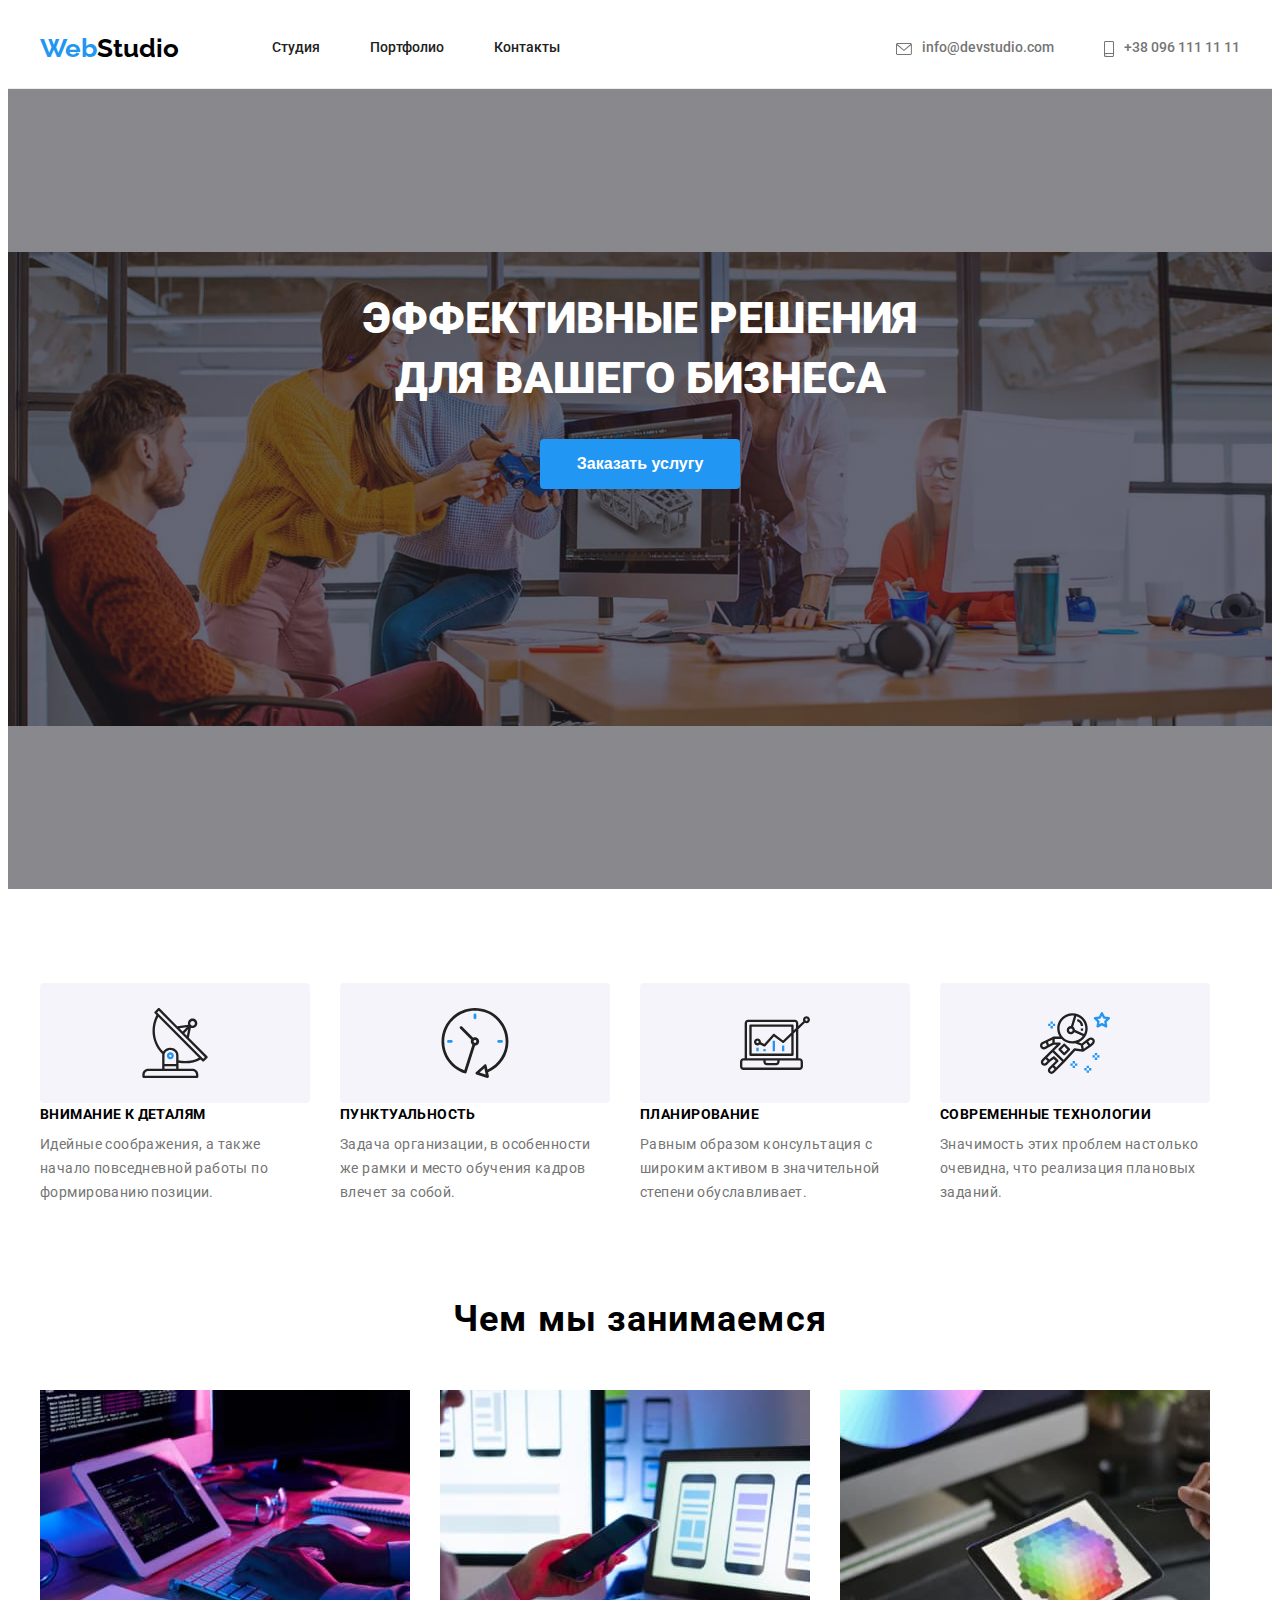
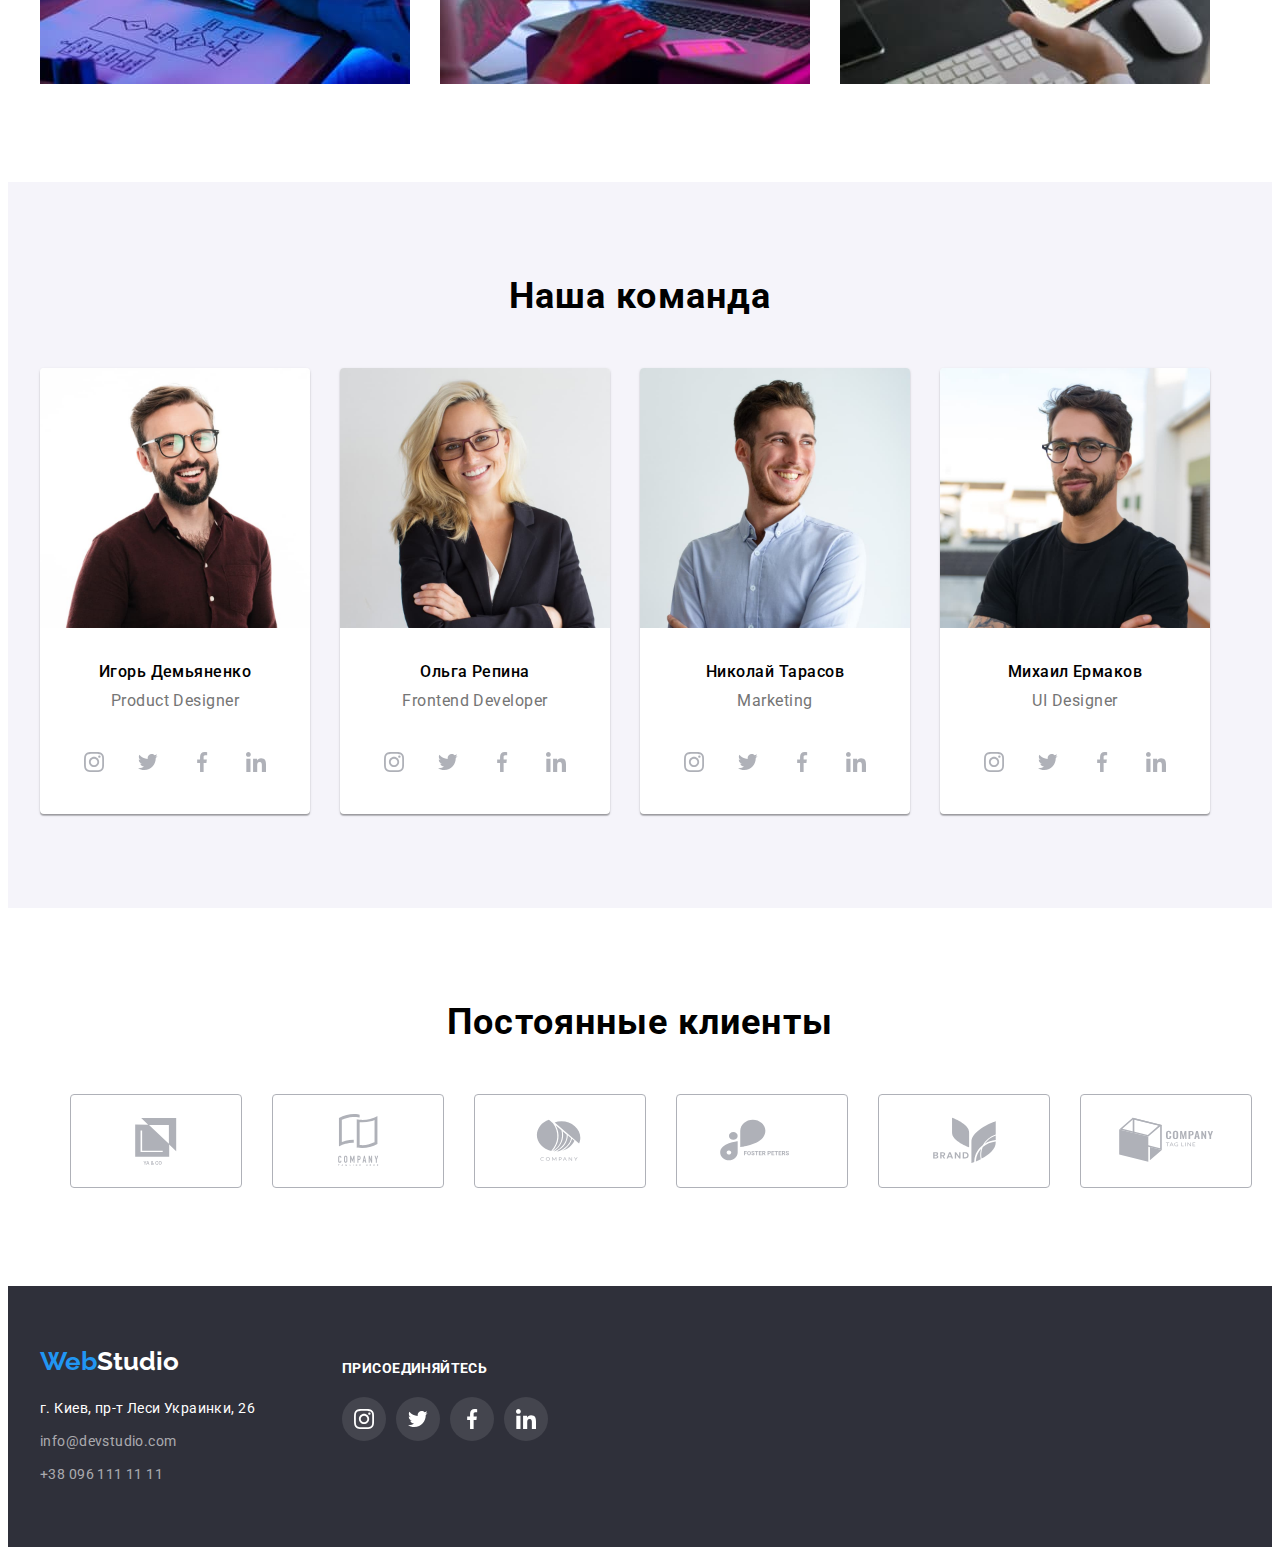
==== index.html @ e16da14d "in process" ====
<!DOCTYPE html>
<html lang="ru">

<head>
    <meta charset="UTF-8">
    <meta http-equiv="X-UA-Compatible" content="IE=edge">
    <meta name="viewport" content="width=device-width, initial-scale=1.0">
    <title>WebStudio</title>
    <link rel="preconnect" href="https://fonts.googleapis.com">
    <link rel="preconnect" href="https://fonts.gstatic.com" crossorigin>
    <link
        href="https://fonts.googleapis.com/css2?family=Raleway:wght@700&amp;family=Roboto:wght@400;500;700;900&amp;display=swap"
        rel="stylesheet">
    <link rel="stylesheet" href="https://cdnjs.cloudflare.com/ajax/libs/modern-normalize/1.1.0/modern-normalize.min.css"
        integrity="sha512-wpPYUAdjBVSE4KJnH1VR1HeZfpl1ub8YT/NKx4PuQ5NmX2tKuGu6U/JRp5y+Y8XG2tV+wKQpNHVUX03MfMFn9Q=="
        crossorigin="anonymous" referrerpolicy="no-referrer" />
    <link rel="stylesheet" href="./css/styles.css">
</head>

<body>
    <header class="header">
        <div class="main-nav container">
            <a href="./index.html" class="link-logo"><span class="logo">Web</span><span class="logo-b">Studio</span></a>
            <nav>
                <ul class="site-nav list">
                    <li class="item">
                        <a href="./index.html" class="link">Студия</a>
                    </li>
                    <li class="item">
                        <a href="./portfolio.html" class="link">Портфолио</a>
                    </li>
                    <li class="item">
                        <a href="#" class="link">Контакты</a>
                    </li>
                </ul>
            </nav>
            <div class="registration">
            <ul class="auth-nav list">
                <li class="item">                    
                    <a class="mail-tel" href="mailto:info@devstudio.com"><svg class="icon icon-mt" width="16" height="12">
                        <use href="./images/icons.svg#massage">
                        </use>
                    </svg>info@devstudio.com</a>
                </li>
                <li class="item">                    
                    <a href="tel:+380961111111" class="mail-tel"><svg class="icon icon-mt" width="10" height="16">
                        <use href="./images/icons.svg#smartphone">
                        </use>
                    </svg>+38 096 111 11 11</a>
                </li>
            </ul>
            </div>
        </div>
    </header>
    <main>

        <!-- Hero -->
        <section class="hero-bg">
            <div class="container hero">
                <h1 class="hero"><span class="hero-text">ЭФФЕКТИВНЫЕ РЕШЕНИЯ</span><br /><span class="hero-text">ДЛЯ ВАШЕГО БИЗНЕСА</span></h1>
                <button type="button" class="button"><span class="hero-text btn-text">Заказать услугу</span></button>
            </div>
        </section>

        <!-- Benefits -->

        <section class="section">
            <div class="container">
                <h2 class="benefits">Преимущества</h2>
                <ul class="container-benefits list">
                    <li class="item">
                        <svg class="icon" width="270" height="120">
                            <use href="./images/icons.svg#antenna">
                            </use>
                        </svg>
                        <h3 class="benefits-name">Внимание к деталям</h3>
                        <p class="benefits-item">Идейные соображения, а также начало повседневной работы по формированию
                            позиции.</p>
                    </li>
                    <li class="item">
                        <svg class="icon" width="270" height="120">
                            <use href="./images/icons.svg#clock">
                            </use>
                        </svg>
                        <h3 class="benefits-name">Пунктуальность</h3>
                        <p class="benefits-item">Задача организации, в особенности же рамки и место обучения кадров
                            влечет за собой.</p>
                    </li>
                    <li class="item">
                        <svg class="icon" width="270" height="120">
                            <use href="./images/icons.svg#monitor">
                            </use>
                        </svg>
                        <h3 class="benefits-name">Планирование</h3>
                        <p class="benefits-item">Равным образом консультация с широким активом в значительной степени
                            обуславливает.</p>
                    </li>
                    <li class="item">
                        <svg class="icon" width="270" height="120">
                            <use href="./images/icons.svg#astronaut">
                            </use>
                        </svg>
                        <h3 class="benefits-name">Современные технологии</h3>
                        <p class="benefits-item">Значимость этих проблем настолько очевидна, что реализация плановых
                            заданий.</p>
                    </li>
                </ul>
            </div>
        </section>

        <!-- Services -->

        <section class="section section-services">
            <div class="container">
                <h2 class="services">Чем мы занимаемся</h2>
                <ul class="container-services list">
                    <li class="item">
                        <a href="#" class="link"><img src="./images/img1.jpg" alt="Разработчик набирает код"
                                width="370"></a>
                    </li>
                    <li class="item">
                        <a href="#" class="link"><img src="./images/img2.jpg" alt="Разработчик тестирует программу"
                                width="370"></a>
                    </li>
                    <li class="item">
                        <a href="#" class="link"><img src="./images/img3.jpg" alt="Разработчик подбирает цвет"
                                width="370"></a>
                    </li>
                </ul>
            </div>
        </section>

        <!-- Command -->

        <section class="command section section-com">
            <div class="container">
                <h2 class="command-name">Наша команда</h2>
                <ul class="container-command list">
                    <li class="item command-item">                        
                        <img src="./images/img11.jpg" alt="Игорь Демьяненко" width="270">
                        <h3 class="crewman">Игорь Демьяненко</h3>
                        <p lang="en" class="crewman-specification">Product Designer</p>
                        <ul class="social-network list">
                            <li class="social-network-icon">
                                <a href="#" class="link item-icon">
                                    <svg class="icon-nw" width="20px" heiht="20px">
                                        <use href="./images/icons.svg#instagram"></use>
                                    </svg>
                                </a>
                        
                            </li>
                            <li class="social-network-icon">
                                <a href="#" class="link item-icon">
                                    <svg class="icon-nw" width="20px" heiht="20px">
                                        <use href="./images/icons.svg#twitter"></use>
                                    </svg>
                                </a>
                        
                            </li>
                            <li class="social-network-icon">
                                <a href="#" class="link item-icon">
                                    <svg class="icon-nw" width="20px" heiht="20px">
                                        <use href="./images/icons.svg#facebook"></use>
                                    </svg>
                                </a>
                        
                            </li>
                            <li class="social-network-icon">
                                <a href="#" class="link item-icon">
                                    <svg class="icon-nw" width="20px" heiht="20px">
                                        <use href="./images/icons.svg#linkedin"></use>
                                    </svg>
                                </a>
                        
                            </li>
                        </ul>
                    </li>
                    <li class="item">
                        <img src="./images/img22.jpg" alt="Ольга Репина" width="270">
                        <h3 class="crewman">Ольга Репина</h3>
                        <p lang="en" class="crewman-specification">Frontend Developer</p>
                        <ul class="social-network list">
                            <li class="social-network-icon">
                                <a href="#" class="link item-icon">
                                    <svg class="icon-nw" width="20px" heiht="20px">
                                        <use href="./images/icons.svg#instagram"></use>
                                    </svg>
                                </a>
                        
                            </li>
                            <li class="social-network-icon">
                                <a href="#" class="link item-icon">
                                    <svg class="icon-nw" width="20px" heiht="20px">
                                        <use href="./images/icons.svg#twitter"></use>
                                    </svg>
                                </a>
                        
                            </li>
                            <li class="social-network-icon">
                                <a href="#" class="link item-icon">
                                    <svg class="icon-nw" width="20px" heiht="20px">
                                        <use href="./images/icons.svg#facebook"></use>
                                    </svg>
                                </a>
                        
                            </li>
                            <li class="social-network-icon">
                                <a href="#" class="link item-icon">
                                    <svg class="icon-nw" width="20px" heiht="20px">
                                        <use href="./images/icons.svg#linkedin"></use>
                                    </svg>
                                </a>
                        
                            </li>
                        </ul>
                    </li>
                    <li class="item">
                        <img src="./images/img33.jpg" alt="Николай Тарасов" width="270">
                        <h3 class="crewman">Николай Тарасов</h3>
                        <p lang="en" class="crewman-specification">Marketing</p>
                        <ul class="social-network list">
                            <li class="social-network-icon">
                                <a href="#" class="link item-icon">
                                    <svg class="icon-nw" width="20px" heiht="20px">
                                        <use href="./images/icons.svg#instagram"></use>
                                    </svg>
                                </a>
                        
                            </li>
                            <li class="social-network-icon">
                                <a href="#" class="link item-icon">
                                    <svg class="icon-nw" width="20px" heiht="20px">
                                        <use href="./images/icons.svg#twitter"></use>
                                    </svg>
                                </a>
                        
                            </li>
                            <li class="social-network-icon">
                                <a href="#" class="link item-icon">
                                    <svg class="icon-nw" width="20px" heiht="20px">
                                        <use href="./images/icons.svg#facebook"></use>
                                    </svg>
                                </a>
                        
                            </li>
                            <li class="social-network-icon">
                                <a href="#" class="link item-icon">
                                    <svg class="icon-nw" width="20px" heiht="20px">
                                        <use href="./images/icons.svg#linkedin"></use>
                                    </svg>
                                </a>
                        
                            </li>
                        </ul>
                    </li>
                    <li class="item">
                        <img src="./images/img44.jpg" alt="Михаил Ермаков" width="270">
                        <h3 class="crewman">Михаил Ермаков</h3>
                        <p lang="en" class="crewman-specification">UI Designer</p>
                        <ul class="social-network list">
                            <li class="social-network-icon">
                                <a href="#" class="link item-icon">
                                    <svg class="icon-nw" width="20px" heiht="20px">
                                        <use href="./images/icons.svg#instagram"></use>
                                    </svg>
                                </a>
                        
                            </li>
                            <li class="social-network-icon">
                                <a href="#" class="link item-icon">
                                    <svg class="icon-nw" width="20px" heiht="20px">
                                        <use href="./images/icons.svg#twitter"></use>
                                    </svg>
                                </a>
                        
                            </li>
                            <li class="social-network-icon">
                                <a href="#" class="link item-icon">
                                    <svg class="icon-nw" width="20px" heiht="20px">
                                        <use href="./images/icons.svg#facebook"></use>
                                    </svg>
                                </a>
                        
                            </li>
                            <li class="social-network-icon">
                                <a href="#" class="link item-icon">
                                    <svg class="icon-nw" width="20px" heiht="20px">
                                        <use href="./images/icons.svg#linkedin"></use>
                                    </svg>
                                </a>
                        
                            </li>
                        </ul>
                    </li>
                </ul>
                
            </div>
        </section>
        <!-- Clients -->
        <section class="section">
            <div class="container">
            <h2 class="clients">Постоянные клиенты</h2>
            <ul class="clients-list list">
                <li>
                    <a href="#" class="clients-link">
                    <svg class="clients-icon" width="170" height="92">
                        <use href="./images/icons.svg#client-1-1"></use>
                    </svg>
                    </a>
                </li>
                <li>
                    <a href="#" class="clients-link">
                    <svg class="clients-icon" width="170" height="92">
                        <use href="./images/icons.svg#client-2-1"></use>
                    </svg>
                    </a>
                </li>
                <li>
                    <a href="#" class="clients-link">
                    <svg class="clients-icon" width="170" height="92">
                        <use href="./images/icons.svg#client-3-1"></use>
                    </svg>
                    </a>
                </li>
                <li>
                    <a href="#" class="clients-link">
                    <svg class="clients-icon" width="170" height="92">
                        <use href="./images/icons.svg#client-4"></use>
                    </svg>
                    </a>
                </li>
                <li>
                    <a href="#" class="clients-link">
                    <svg class="clients-icon" width="170" height="92">
                        <use href="./images/icons.svg#client-5-1"></use>
                    </svg>
                    </a>
                </li>
                <li>
                    <a href="#" class="clients-link">
                    <svg class="clients-icon" width="170" height="92">
                        <use href="./images/icons.svg#client-6-1"></use>
                    </svg>
                    </a>
                </li>
            </ul>
            </div>
        </section>

    </main>

    <!-- Footer -->

    <footer class="footer">
        <div class="container container-footer">
            <div class="container-footer-1">
            <a href="./index.html" class="link-logo link-logo-footer"><span class="logo">Web</span><span class="logo-b-footer">Studio</span></a>
            <address>
                <ul class="list">
                    <li>
                        <a href="https://goo.gl/maps/Gw6oFN7DVB9urLdV7" rel="noreferrer nofolow" class="adress">г. Киев,
                            пр-т Леси Украинки, 26</a>
                    </li>
                    <li>
                        <a href="mailto:info@devstudio.com" class="mail-tel-footer">info@devstudio.com</a>
                    </li>
                    <li>
                        <a href="tel:+380961111111" class="mail-tel-footer">+38 096 111 11 11</a>
                    </li>
                </ul>
            </address>
            </div>
            <div class="container-footer-2">
                <h2 class="footer-list-name">присоединяйтесь</h2>
                <ul class="social-network list">
                    <li class="social-network-icon">
                        <a href="#" class="link item-icon-footer">
                            <svg class="icon-nw" width="20px" heiht="20px">
                                <use href="./images/icons.svg#instagram"></use>
                            </svg>
                        </a>
                
                    </li>
                    <li class="social-network-icon">
                        <a href="#" class="link item-icon-footer">
                            <svg class="icon-nw" width="20px" heiht="20px">
                                <use href="./images/icons.svg#twitter"></use>
                            </svg>
                        </a>
                
                    </li>
                    <li class="social-network-icon">
                        <a href="#" class="link item-icon-footer">
                            <svg class="icon-nw" width="20px" heiht="20px">
                                <use href="./images/icons.svg#facebook"></use>
                            </svg>
                        </a>
                
                    </li>
                    <li class="social-network-icon">
                        <a href="#" class="link item-icon-footer">
                            <svg class="icon-nw" width="20px" heiht="20px">
                                <use href="./images/icons.svg#linkedin"></use>
                            </svg>
                        </a>
                
                    </li>
                </ul>
            </div>
        </div>
    </footer>
</body>

</html>
---- css/styles.css ----
:root {
  --content-text-color: #757575;
  --title-text-color: #212121;
  --accent-text-color: #2196f3;
}

body {
  font-family: "Roboto", sans-serif;
  font-style: normal;
}

h1,
h2,
h3,
h4,
h5,
h6,
p,
ul {
  margin: 0;
  padding: 0;
}
.header {
  background-color: #ffffff;
  border-bottom: 1px solid #ececec;
}
.main-nav {
  display: flex;
  align-items: center;
  margin-top: 32px;
}
.site-nav {
  display: flex;
  align-items: center;
}
.site-nav .link {
  display: block;
  padding-top: 32px;
  padding-bottom: 32px;
  padding-left: 0px;

  text-decoration: none;
  font-style: normal;
  font-weight: 500;
  font-size: 14px;
  line-height: 1.14;
  color: var(--title-text-color);
}
.site-nav .item:not(:last-child) {
  margin-right: 50px;
}
.auth-nav {
  display: flex;
  align-items: center;
}

.registration {
  display: flex;
  margin-left: auto;
  align-items: center;
}

.icon-mt {
  margin-top: 32px;
  margin-right: 10px;
  fill: var(--content-text-color);
}

.item > .icon {
  padding: 0;
  margin-top: ;
  margin-bottom: 0;
}
.auth-nav > .item + .item {
  margin-left: 50px;
}
.auth-nav > .mail-tel {
  display: block;
}

.container {
  width: 1200px;
  padding-right: 15px;
  padding-left: 15px;
  margin: 0 auto;
}
.list {
  list-style: none;
}
.link-logo {
  margin-right: 93px;
  text-decoration: none;
  font-family: "Raleway", sans-serif;
  font-style: normal;
  font-weight: bold;
  font-size: 26px;
  line-height: 1.19;
}
.logo {
  font-family: "Raleway", sans-serif;
  color: #2196f3;
}
.logo-b {
  font-family: "Raleway", sans-serif;
  color: black;
}
.link {
  text-decoration: none;
  font-style: normal;
  font-weight: 500;
  font-size: 14px;
  line-height: 1.14;
  color: var(--title-text-color);
}
.link:hover,
.link:focus {
  color: #2196f3;
}
.mail-tel {
  text-decoration: none;
  font-style: normal;
  font-weight: 500;
  font-size: 14px;
  line-height: 1.14;
  color: var(--content-text-color);
  display: flex;
  align-items: center;
}
.auth-nav .mail-tel:hover,
.auth-nav .mail-tel:focus {
  color: var(--accent-text-color);
}
.auth-nav .mail-tel:hover .icon-mt,
.auth-nav .mail-tel:focus .icon-mt {
  fill: var(--accent-text-color);
}

.section {
  padding-top: 94px;
}

/* Hero */

.hero {
  font-size: 44px;
  line-height: 1.36;
  font-weight: 900;
  text-align: center;
}
.hero-bg {
  height: 600px;
  background-color: #c4c4c4;
  background-image: linear-gradient(
      rgba(47, 48, 58, 0.4),
      rgba(47, 48, 58, 0.4)
    ),
    url(../images/hero.jpg);
  padding-top: 200px;
  max-width: 1600px;
  background-repeat: no-repeat;
  background-position: center;
  background-size: contain;
  margin-left: auto;
  margin-right: auto;
}

.hero-text {
  color: #ffffff;
}
.button {
  display: flex;
  justify-content: center;
  margin-top: 30px;
  width: 200px;
  height: 50px;
  border: 0;
  border-radius: 4px;
  margin-right: auto;
  margin-left: auto;
  padding: 10px 32px;
  background-color: #2196f3;
  cursor: pointer;
}
.btn-text {
  display: flex;
  font-weight: 700;
  font-family: inherit;
  font-size: 16px;
  padding: 0;
  align-self: center;
  text-align: center;
  margin: 0px;
}

/* Benefits */

.benefits {
  display: none;
}

.icon {
  margin-bottom: 30px;
}
.container-benefits {
  display: flex;
  flex-wrap: wrap;
}
.container-benefits .item {
  max-width: 270px;
}
.container-benefits .item:not(:last-child) {
  margin-right: 30px;
}

.benefits-name {
  font-weight: 700;
  font-size: 14px;
  line-height: 1.14;
  letter-spacing: 0.03em;
  text-transform: uppercase;
  margin-bottom: 10px;
}
.benefits-item {
  font-size: 14px;
  line-height: 1.71;
  letter-spacing: 0.03em;
  color: var(--content-text-color);
}
.container-services {
  display: flex;
}
.container-services .item:not(:last-child) {
  margin-right: 30px;
}
.container-services > .link {
  display: block;
}

/* Command */

.services,
.command-name,
.clients {
  font-weight: 700;
  font-size: 36px;
  line-height: 1.16;
  text-align: center;
  letter-spacing: 0.03em;
  margin-bottom: 50px;
}
.section-services,
.section-com {
  padding-bottom: 94px;
}

.command {
  background-color: #f5f4fa;
}

.container-command > .item {
  background-color: #ffffff;
  width: 270px;
}
.container-command {
  display: flex;
}
.container-command .item:not(:last-child) {
  margin-right: 30px;
}
.container-command .item {
  box-shadow: 0px 1px 3px rgba(0, 0, 0, 0.12), 0px 1px 1px rgba(0, 0, 0, 0.14),
    0px 2px 1px rgba(0, 0, 0, 0.2);
  border-radius: 4px;
  overflow: hidden;
}
.crewman {
  font-weight: 500;
  font-size: 16px;
  line-height: 1.19;
  letter-spacing: 0.03em;
  margin-top: 30px;
  text-align: center;
}
.crewman-specification {
  font-size: 16px;
  line-height: 1.19;
  letter-spacing: 0.03em;
  color: var(--content-text-color);
  text-align: center;
  margin-top: 10px;
  margin-bottom: 30px;
}

.social-network {
  display: flex;
  justify-content: center;
}
.social-network-icon + .social-network-icon {
  margin-left: 10px;
}

.item-icon {
  display: flex;
  justify-content: center;
  align-items: center;
  background-color: #ffffff;
  border-radius: 50%;
  width: 44px;
  height: 44px;
  fill: #afb1b8;
  margin-bottom: 30px;
}

.item-icon:hover {
  fill: #ffffff;
  background-color: #2196f3;
}
.clients-list {
  display: flex;
  align-items: center;
  margin-bottom: 94px;
}

.clients-icon {
  border: 1px solid rgba(175, 177, 184, 1);
  border-radius: 4px;
  margin-left: 30px;
  fill: #afb1b8;
}

.clients-icon:hover,
.clients-icon:focus {
  fill: var(--accent-text-color);
  border-color: var(--accent-text-color);
}
/* Footer */

.footer {
  background-color: #2f303a;
  padding-top: 60px;
  padding-bottom: 60px;
}

.logo-b-footer {
  font-family: "Raleway", sans-serif;
  color: #ffffff;
}

.link-logo-footer {
  display: block;
  margin-bottom: 20px;
}
.adress {
  font-style: normal;
  text-decoration: none;
  font-size: 14px;
  line-height: 1.71;
  letter-spacing: 0.03em;
  color: #ffffff;
}
.mail-tel-footer {
  display: block;
  font-style: normal;
  text-decoration: none;
  font-size: 14px;
  line-height: 1.71;
  letter-spacing: 0.03em;
  color: rgba(255, 255, 255, 0.6);
  margin-top: 9px;
}
.container-footer-2 {
  display: flex;
  flex-direction: column;
  flex-wrap: wrap;
  align-content: center;
  margin-left: 70px;
}
.container-footer {
  display: flex;
  align-items: center;
}
.footer-list-name {
  font-weight: 700;
  font-size: 14px;
  line-height: 1.14;
  letter-spacing: 0.03em;
  text-transform: uppercase;

  color: #ffffff;
  margin-bottom: 20px;
}
.item-icon-footer {
  display: flex;
  justify-content: center;
  align-items: center;
  background-color: rgba(255, 255, 255, 0.1);
  border-radius: 50%;
  width: 44px;
  height: 44px;
  fill: #ffffff;
  margin-bottom: 30px;
}

.item-icon-footer:hover,
.item-icon-footer:focus {
  fill: #ffffff;
  background-color: #2196f3;
}

/* Portfolio */

.visually-hidden {
  position: absolute;
  width: 1px;
  height: 1px;
  margin: -1px;
  border: 0;
  padding: 0;

  white-space: nowrap;
  clip-path: inset(100%);
  clip: rect(0 0 0 0);
  overflow: hidden;
}
.button-nav {
  display: flex;
  justify-content: center;
}
.portfolio {
  padding-bottom: 94px;
}
.container-portfolio .item:hover,
.container-portfolio .item:focus {
  border: 1px solid #eeeeee;
  box-shadow: 0px 1px 1px rgba(0, 0, 0, 0.12), 0px 4px 4px rgba(0, 0, 0, 0.06),
    1px 4px 6px rgba(0, 0, 0, 0.16);
}
.main-btn-portfolio {
  padding-bottom: 50px;
}
.button-filter {
  font-style: normal;
  font-weight: 500;
  font-size: 16px;
  line-height: 1.62;
  text-align: center;
  letter-spacing: 0.03em;
  font-family: inherit;
  color: var(--title-text-color);
  background-color: #f5f4fa;
  cursor: pointer;
  border: transparent;
  border-radius: 4px;
}
.button-nav .item + .item {
  margin-left: 8px;
}
.button-filter:hover,
.button-filter:focus {
  color: #ffffff;
  background-color: #2196f3;
  box-shadow: 0px 3px 1px rgba(0, 0, 0, 0.1), 0px 1px 2px rgba(0, 0, 0, 0.08),
    0px 2px 2px rgba(0, 0, 0, 0.12);
}
.btn-all {
  width: 73px;
  height: 38px;
}
.btn-site {
  width: 128px;
  height: 38px;
}
.btn-application {
  width: 145px;
  height: 38px;
}
.btn-design {
  width: 103px;
  height: 38px;
}
.btn-marketing {
  width: 130px;
  height: 38px;
}
.link-portfolio-name {
  display: block;
  margin-top: 20px;
  margin-left: 24px;
  font-style: normal;
  font-weight: 700;
  font-size: 18px;
  line-height: 2;
  letter-spacing: 0.06em;
  color: var(--title-text-color);
}
.product {
  position: relative;
}
.img-product::before {
  display: inline-block;
  position: absolute;
  content: "";
  top: 0;
  left: 0;
  width: 100%;
  height: 100%;
  background-color: rgba(33, 150, 243, 0.9);
  opacity: 0;
}

.overlay {
  display: inline-block;
  position: absolute;
  top: 0;
  left: 0;
  width: 100%;
  height: 100%;
  color: #ffffff;
  padding: 63px 24px 63px 24px;
  font-weight: 400;
  font-size: 18px;
  line-height: 1.56;
  letter-spacing: 0.03em;
  opacity: 0;
}

li:hover .overlay {
  opacity: 1;
}

li:hover .img-product::before {
  opacity: 1;
}

.link-portfolio-item {
  display: block;
  margin-top: 4px;
  margin-left: 24px;
  font-style: normal;
  font-size: 16px;
  line-height: 1.9;
  letter-spacing: 0.03em;
  color: var(--content-text-color);
}
.link-decor {
  text-decoration: none;
  display: block;
}
.main-portfolio {
  display: flex;
  flex-wrap: wrap;
  margin: 0 auto;
  justify-content: center;
  align-items: center;

  margin-right: -30px;
  margin-bottom: -30px;
}
.main-portfolio .item {
  display: block;
  margin-right: 30px;
  margin-bottom: 30px;
  flex-basis: calc(100% / 3 - 30px);
  background: #ffffff;
  border: 1px solid #eeeeee;
  width: 370px;
}
.main-portfolio > .item:nth-child(3n) {
  margin-right: 0;
}
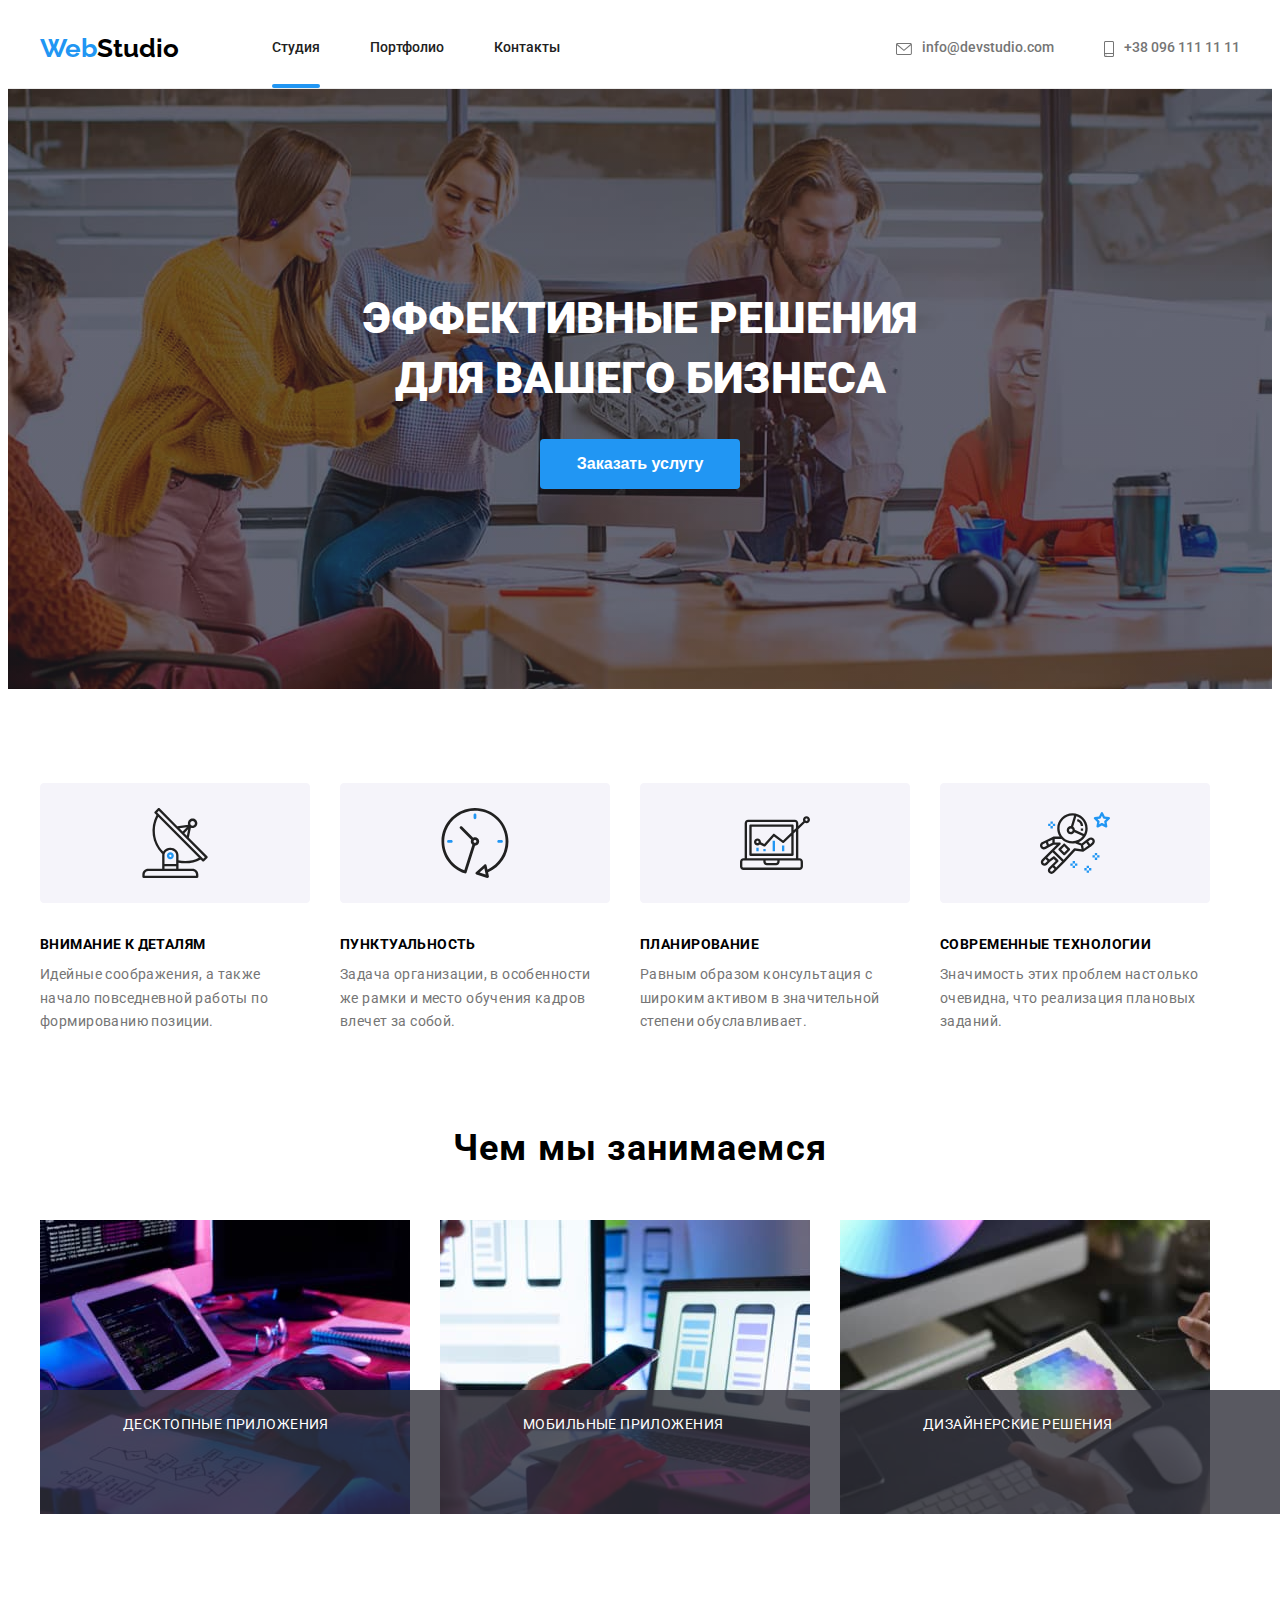
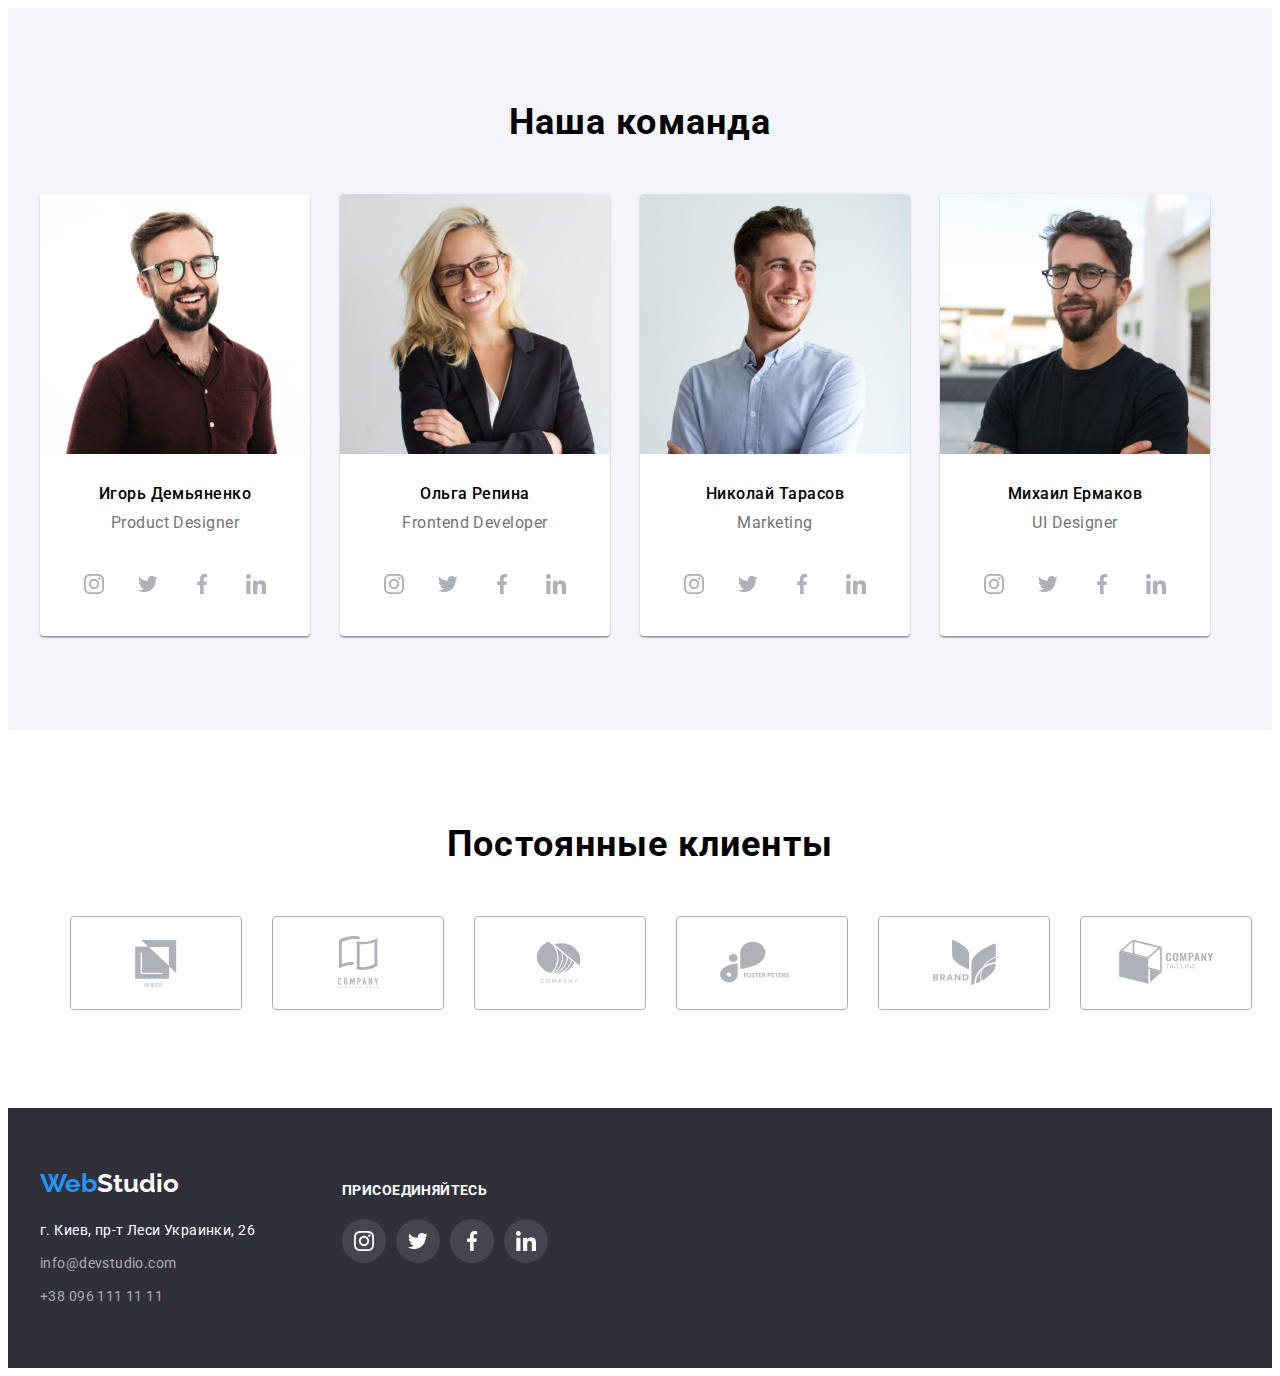
==== commit 2ce0a337: "modal do not work((( why..." ====
--- a/index.html
+++ b/index.html
@@ -24,7 +24,7 @@
             <nav>
                 <ul class="site-nav list">
                     <li class="item">
-                        <a href="./index.html" class="link">Студия</a>
+                        <a href="./index.html" class="link active">Студия</a>
                     </li>
                     <li class="item">
                         <a href="./portfolio.html" class="link">Портфолио</a>
@@ -58,7 +58,7 @@
         <section class="hero-bg">
             <div class="container hero">
                 <h1 class="hero"><span class="hero-text">ЭФФЕКТИВНЫЕ РЕШЕНИЯ</span><br /><span class="hero-text">ДЛЯ ВАШЕГО БИЗНЕСА</span></h1>
-                <button type="button" class="button"><span class="hero-text btn-text">Заказать услугу</span></button>
+                <button type="button" class="button" data-modal-open><span class="hero-text btn-text">Заказать услугу</span></button>
             </div>
         </section>
 
@@ -115,16 +115,28 @@
                 <h2 class="services">Чем мы занимаемся</h2>
                 <ul class="container-services list">
                     <li class="item">
-                        <a href="#" class="link"><img src="./images/img1.jpg" alt="Разработчик набирает код"
-                                width="370"></a>
-                    </li>
-                    <li class="item">
-                        <a href="#" class="link"><img src="./images/img2.jpg" alt="Разработчик тестирует программу"
-                                width="370"></a>
-                    </li>
+                        
+                        <a href="#" class="link ">
+                            <img src="./images/img1.jpg" alt="Разработчик набирает код"
+                                width="370">                        
+                            <p class="service-name">ДЕСКТОПНЫЕ ПРИЛОЖЕНИЯ</p>
+                        </a>
+                        
+                    </li>
+
+                    <li class="item">
+                        <a href="#" class="link">
+                            <img src="./images/img2.jpg" alt="Разработчик тестирует программу"
+                                width="370">
+                            <p class="service-name">МОБИЛЬНЫЕ ПРИЛОЖЕНИЯ</p>
+                        </a>
+                    </li>
+
                     <li class="item">
                         <a href="#" class="link"><img src="./images/img3.jpg" alt="Разработчик подбирает цвет"
-                                width="370"></a>
+                                width="370">
+                            <p class="service-name">ДИЗАЙНЕРСКИЕ РЕШЕНИЯ</p>
+                        </a>
                     </li>
                 </ul>
             </div>
@@ -143,7 +155,7 @@
                         <ul class="social-network list">
                             <li class="social-network-icon">
                                 <a href="#" class="link item-icon">
-                                    <svg class="icon-nw" width="20px" heiht="20px">
+                                    <svg class="icon-nw" width="20px" height="20px">
                                         <use href="./images/icons.svg#instagram"></use>
                                     </svg>
                                 </a>
@@ -151,7 +163,7 @@
                             </li>
                             <li class="social-network-icon">
                                 <a href="#" class="link item-icon">
-                                    <svg class="icon-nw" width="20px" heiht="20px">
+                                    <svg class="icon-nw" width="20px" height="20px">
                                         <use href="./images/icons.svg#twitter"></use>
                                     </svg>
                                 </a>
@@ -159,7 +171,7 @@
                             </li>
                             <li class="social-network-icon">
                                 <a href="#" class="link item-icon">
-                                    <svg class="icon-nw" width="20px" heiht="20px">
+                                    <svg class="icon-nw" width="20px" height="20px">
                                         <use href="./images/icons.svg#facebook"></use>
                                     </svg>
                                 </a>
@@ -167,7 +179,7 @@
                             </li>
                             <li class="social-network-icon">
                                 <a href="#" class="link item-icon">
-                                    <svg class="icon-nw" width="20px" heiht="20px">
+                                    <svg class="icon-nw" width="20px" height="20px">
                                         <use href="./images/icons.svg#linkedin"></use>
                                     </svg>
                                 </a>
@@ -182,7 +194,7 @@
                         <ul class="social-network list">
                             <li class="social-network-icon">
                                 <a href="#" class="link item-icon">
-                                    <svg class="icon-nw" width="20px" heiht="20px">
+                                    <svg class="icon-nw" width="20px" height="20px">
                                         <use href="./images/icons.svg#instagram"></use>
                                     </svg>
                                 </a>
@@ -190,7 +202,7 @@
                             </li>
                             <li class="social-network-icon">
                                 <a href="#" class="link item-icon">
-                                    <svg class="icon-nw" width="20px" heiht="20px">
+                                    <svg class="icon-nw" width="20px" height="20px">
                                         <use href="./images/icons.svg#twitter"></use>
                                     </svg>
                                 </a>
@@ -198,7 +210,7 @@
                             </li>
                             <li class="social-network-icon">
                                 <a href="#" class="link item-icon">
-                                    <svg class="icon-nw" width="20px" heiht="20px">
+                                    <svg class="icon-nw" width="20px" height="20px">
                                         <use href="./images/icons.svg#facebook"></use>
                                     </svg>
                                 </a>
@@ -206,7 +218,7 @@
                             </li>
                             <li class="social-network-icon">
                                 <a href="#" class="link item-icon">
-                                    <svg class="icon-nw" width="20px" heiht="20px">
+                                    <svg class="icon-nw" width="20px" height="20px">
                                         <use href="./images/icons.svg#linkedin"></use>
                                     </svg>
                                 </a>
@@ -221,7 +233,7 @@
                         <ul class="social-network list">
                             <li class="social-network-icon">
                                 <a href="#" class="link item-icon">
-                                    <svg class="icon-nw" width="20px" heiht="20px">
+                                    <svg class="icon-nw" width="20px" height="20px">
                                         <use href="./images/icons.svg#instagram"></use>
                                     </svg>
                                 </a>
@@ -229,7 +241,7 @@
                             </li>
                             <li class="social-network-icon">
                                 <a href="#" class="link item-icon">
-                                    <svg class="icon-nw" width="20px" heiht="20px">
+                                    <svg class="icon-nw" width="20px" height="20px">
                                         <use href="./images/icons.svg#twitter"></use>
                                     </svg>
                                 </a>
@@ -237,7 +249,7 @@
                             </li>
                             <li class="social-network-icon">
                                 <a href="#" class="link item-icon">
-                                    <svg class="icon-nw" width="20px" heiht="20px">
+                                    <svg class="icon-nw" width="20px" height="20px">
                                         <use href="./images/icons.svg#facebook"></use>
                                     </svg>
                                 </a>
@@ -245,7 +257,7 @@
                             </li>
                             <li class="social-network-icon">
                                 <a href="#" class="link item-icon">
-                                    <svg class="icon-nw" width="20px" heiht="20px">
+                                    <svg class="icon-nw" width="20px" height="20px">
                                         <use href="./images/icons.svg#linkedin"></use>
                                     </svg>
                                 </a>
@@ -260,7 +272,7 @@
                         <ul class="social-network list">
                             <li class="social-network-icon">
                                 <a href="#" class="link item-icon">
-                                    <svg class="icon-nw" width="20px" heiht="20px">
+                                    <svg class="icon-nw" width="20px" height="20px">
                                         <use href="./images/icons.svg#instagram"></use>
                                     </svg>
                                 </a>
@@ -268,7 +280,7 @@
                             </li>
                             <li class="social-network-icon">
                                 <a href="#" class="link item-icon">
-                                    <svg class="icon-nw" width="20px" heiht="20px">
+                                    <svg class="icon-nw" width="20px" height="20px">
                                         <use href="./images/icons.svg#twitter"></use>
                                     </svg>
                                 </a>
@@ -276,7 +288,7 @@
                             </li>
                             <li class="social-network-icon">
                                 <a href="#" class="link item-icon">
-                                    <svg class="icon-nw" width="20px" heiht="20px">
+                                    <svg class="icon-nw" width="20px" height="20px">
                                         <use href="./images/icons.svg#facebook"></use>
                                     </svg>
                                 </a>
@@ -284,7 +296,7 @@
                             </li>
                             <li class="social-network-icon">
                                 <a href="#" class="link item-icon">
-                                    <svg class="icon-nw" width="20px" heiht="20px">
+                                    <svg class="icon-nw" width="20px" height="20px">
                                         <use href="./images/icons.svg#linkedin"></use>
                                     </svg>
                                 </a>
@@ -375,7 +387,7 @@
                 <ul class="social-network list">
                     <li class="social-network-icon">
                         <a href="#" class="link item-icon-footer">
-                            <svg class="icon-nw" width="20px" heiht="20px">
+                            <svg class="icon-nw" width="20px" height="20px">
                                 <use href="./images/icons.svg#instagram"></use>
                             </svg>
                         </a>
@@ -383,7 +395,7 @@
                     </li>
                     <li class="social-network-icon">
                         <a href="#" class="link item-icon-footer">
-                            <svg class="icon-nw" width="20px" heiht="20px">
+                            <svg class="icon-nw" width="20px" height="20px">
                                 <use href="./images/icons.svg#twitter"></use>
                             </svg>
                         </a>
@@ -391,7 +403,7 @@
                     </li>
                     <li class="social-network-icon">
                         <a href="#" class="link item-icon-footer">
-                            <svg class="icon-nw" width="20px" heiht="20px">
+                            <svg class="icon-nw" width="20px" height="20px">
                                 <use href="./images/icons.svg#facebook"></use>
                             </svg>
                         </a>
@@ -399,7 +411,7 @@
                     </li>
                     <li class="social-network-icon">
                         <a href="#" class="link item-icon-footer">
-                            <svg class="icon-nw" width="20px" heiht="20px">
+                            <svg class="icon-nw" width="20px" height="20px">
                                 <use href="./images/icons.svg#linkedin"></use>
                             </svg>
                         </a>
@@ -409,6 +421,17 @@
             </div>
         </div>
     </footer>
+    <div class="backdrop is-hidden" data-modal>
+        <div class="modal">
+            <button type="button" class="modal-close" data-modal-close>
+                <svg class="close" width="11px" height="11px"><use href="./images/icons.svg#vector"></use></svg>
+            </button>
+        </div>
+    </div>
+    
+
+
+    <script src="./js/modal.js"></script>
 </body>
 
 </html>--- a/css/styles.css
+++ b/css/styles.css
@@ -24,6 +24,21 @@
   background-color: #ffffff;
   border-bottom: 1px solid #ececec;
 }
+.site-nav > .item {
+  position: relative;
+}
+.active::after {
+  content: "";
+  position: absolute;
+  bottom: 0;
+  left: 0;
+  display: block;
+  width: 100%;
+  height: 4px;
+  border-radius: 8px;
+  background-color: var(--accent-text-color);
+}
+
 .main-nav {
   display: flex;
   align-items: center;
@@ -68,8 +83,8 @@
 
 .item > .icon {
   padding: 0;
-  margin-top: ;
-  margin-bottom: 0;
+  margin-top: 0;
+  margin-bottom: 30;
 }
 .auth-nav > .item + .item {
   margin-left: 50px;
@@ -111,6 +126,9 @@
   font-size: 14px;
   line-height: 1.14;
   color: var(--title-text-color);
+  transition-property: color;
+  transition-duration: 250ms;
+  transition-timing-function: cubic-bezier(0.4, 0, 0.2, 1);
 }
 .link:hover,
 .link:focus {
@@ -125,6 +143,9 @@
   color: var(--content-text-color);
   display: flex;
   align-items: center;
+  transition-property: color;
+  transition-duration: 250ms;
+  transition-timing-function: cubic-bezier(0.4, 0, 0.2, 1);
 }
 .auth-nav .mail-tel:hover,
 .auth-nav .mail-tel:focus {
@@ -148,7 +169,6 @@
   text-align: center;
 }
 .hero-bg {
-  height: 600px;
   background-color: #c4c4c4;
   background-image: linear-gradient(
       rgba(47, 48, 58, 0.4),
@@ -156,10 +176,11 @@
     ),
     url(../images/hero.jpg);
   padding-top: 200px;
+  padding-bottom: 200px;
   max-width: 1600px;
   background-repeat: no-repeat;
   background-position: center;
-  background-size: contain;
+  background-size: cover;
   margin-left: auto;
   margin-right: auto;
 }
@@ -226,6 +247,9 @@
   letter-spacing: 0.03em;
   color: var(--content-text-color);
 }
+
+/* Services */
+
 .container-services {
   display: flex;
 }
@@ -235,6 +259,45 @@
 .container-services > .link {
   display: block;
 }
+
+.item {
+  position: relative;
+}
+img {
+  display: block;
+}
+.service-name {
+  display: inline-block;
+  position: absolute;
+  bottom: 0;
+  left: 0;
+  width: 100%;
+  height: 70px;
+  color: #ffffff;
+  padding: 27px 82px 27px 83px;
+  font-weight: 400;
+  font-size: 18px;
+  line-height: 1.56;
+  letter-spacing: 0.03em;
+  opacity: 1;
+  font-style: 700;
+  font-size: 14px;
+  line-height: 1.14;
+  letter-spacing: 3%;
+  background-color: rgba(47, 48, 58, 0.8);
+  pointer-events: none;
+}
+
+/* .desktop-applications::before {
+  display: inline-block;
+
+  content: "";
+  bottom: 0;
+  left: 0;
+  width: 100%;
+  height: 70px;
+  background-color: rgba(47, 48, 58, 0.8);
+} */
 
 /* Command */
 
@@ -309,9 +372,13 @@
   height: 44px;
   fill: #afb1b8;
   margin-bottom: 30px;
-}
-
-.item-icon:hover {
+  transition-property: background-color;
+  transition-duration: 250ms;
+  transition-timing-function: cubic-bezier(0.4, 0, 0.2, 1);
+}
+
+.item-icon:hover,
+.item-icon:focus {
   fill: #ffffff;
   background-color: #2196f3;
 }
@@ -326,6 +393,9 @@
   border-radius: 4px;
   margin-left: 30px;
   fill: #afb1b8;
+  transition-property: fill;
+  transition-duration: 250ms;
+  transition-timing-function: cubic-bezier(0.4, 0, 0.2, 1);
 }
 
 .clients-icon:hover,
@@ -399,6 +469,9 @@
   height: 44px;
   fill: #ffffff;
   margin-bottom: 30px;
+  transition-property: background-color;
+  transition-duration: 250ms;
+  transition-timing-function: cubic-bezier(0.4, 0, 0.2, 1);
 }
 
 .item-icon-footer:hover,
@@ -429,6 +502,12 @@
 .portfolio {
   padding-bottom: 94px;
 }
+
+.item {
+  transition-property: box-shadow;
+  transition-duration: 250ms;
+  transition-timing-function: cubic-bezier(0.4, 0, 0.2, 1);
+}
 .container-portfolio .item:hover,
 .container-portfolio .item:focus {
   border: 1px solid #eeeeee;
@@ -451,6 +530,9 @@
   cursor: pointer;
   border: transparent;
   border-radius: 4px;
+  transition-property: box-shadow;
+  transition-duration: 250ms;
+  transition-timing-function: cubic-bezier(0.4, 0, 0.2, 1);
 }
 .button-nav .item + .item {
   margin-left: 8px;
@@ -495,8 +577,9 @@
 }
 .product {
   position: relative;
-}
-.img-product::before {
+  overflow: hidden;
+}
+/* .img-product::before {
   display: inline-block;
   position: absolute;
   content: "";
@@ -506,7 +589,10 @@
   height: 100%;
   background-color: rgba(33, 150, 243, 0.9);
   opacity: 0;
-}
+  transition-property: background-color;
+  transition-duration: 250ms;
+  transition-timing-function: cubic-bezier(0.4, 0, 0.2, 1);
+} */
 
 .overlay {
   display: inline-block;
@@ -516,19 +602,30 @@
   width: 100%;
   height: 100%;
   color: #ffffff;
+  background-color: rgba(33, 150, 243, 0.9);
   padding: 63px 24px 63px 24px;
   font-weight: 400;
   font-size: 18px;
   line-height: 1.56;
   letter-spacing: 0.03em;
-  opacity: 0;
+  /* opacity: 0; */
+  transform: translateY(100%);
+  transition-property: color;
+  transition: transform 250ms;
+  transition-duration: 250ms;
+  transition-timing-function: cubic-bezier(0.4, 0, 0.2, 1);
 }
 
 li:hover .overlay {
+  /* opacity: 1; */
+  transform: translateY(0);
+}
+li:focus .overlay {
   opacity: 1;
 }
 
-li:hover .img-product::before {
+li:hover .img-product::before,
+li:focus .img-product::before {
   opacity: 1;
 }
 
@@ -536,6 +633,7 @@
   display: block;
   margin-top: 4px;
   margin-left: 24px;
+  padding-bottom: 20px;
   font-style: normal;
   font-size: 16px;
   line-height: 1.9;
@@ -568,3 +666,46 @@
 .main-portfolio > .item:nth-child(3n) {
   margin-right: 0;
 }
+
+.backdrop {
+  position: fixed;
+  top: 0;
+  width: 100vw;
+  height: 100vh;
+
+  background-color: rgba(0, 0, 0, 0.2);
+}
+
+.modal {
+  position: absolute;
+  width: 528px;
+  min-height: 581px;
+  border-radius: 4px;
+  background-color: #ffffff;
+  top: 50%;
+  left: 50%;
+  transform: translate(-50%, -50%);
+}
+.modal-close {
+  width: 30px;
+  height: 30px;
+  border-radius: 50%;
+  background-color: transparent;
+  border: solid 1px rgba(0, 0, 0, 0.1);
+  display: flex;
+  align-items: center;
+  justify-content: center;
+  position: absolute;
+  top: 8px;
+  right: 8px;
+  cursor: pointer;
+}
+.is-hidden {
+  opacity: 0;
+  pointer-events: none;
+  visibility: hidden;
+}
+
+.close {
+  fill: #000000;
+}
